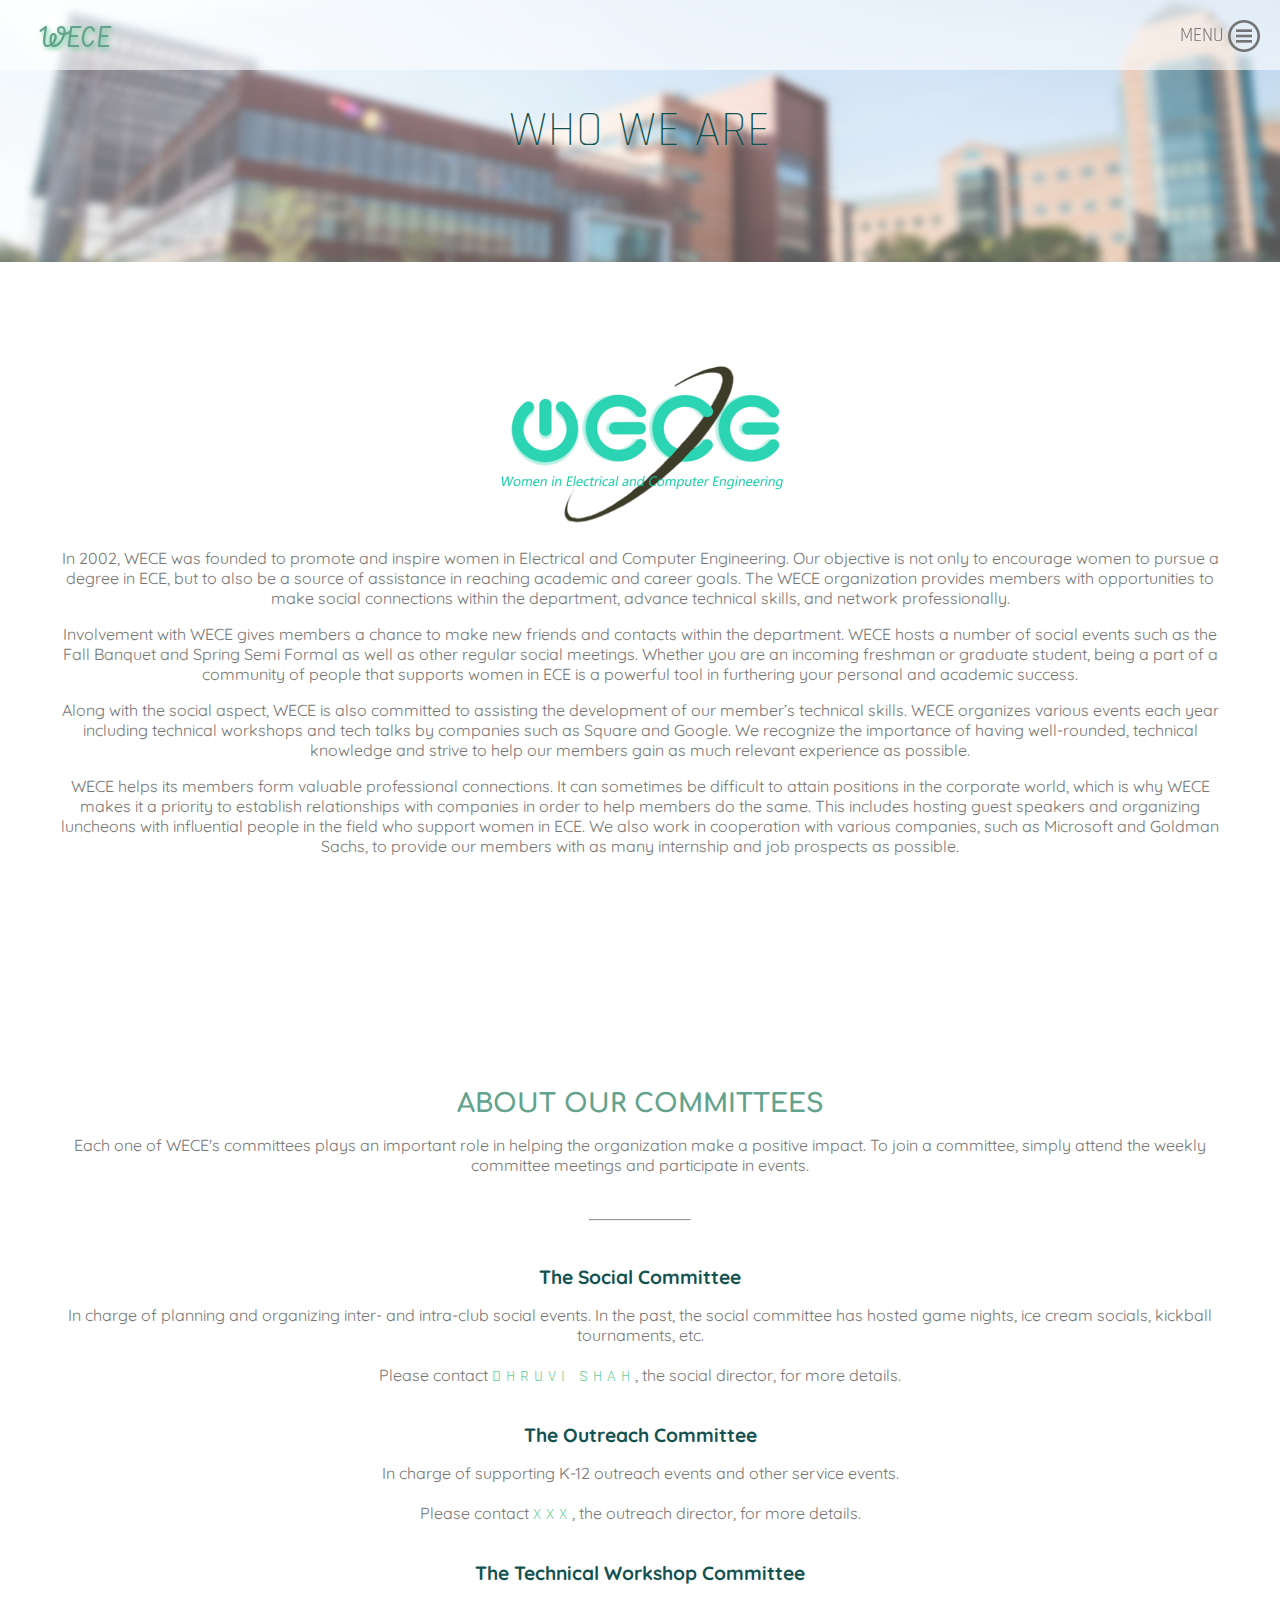
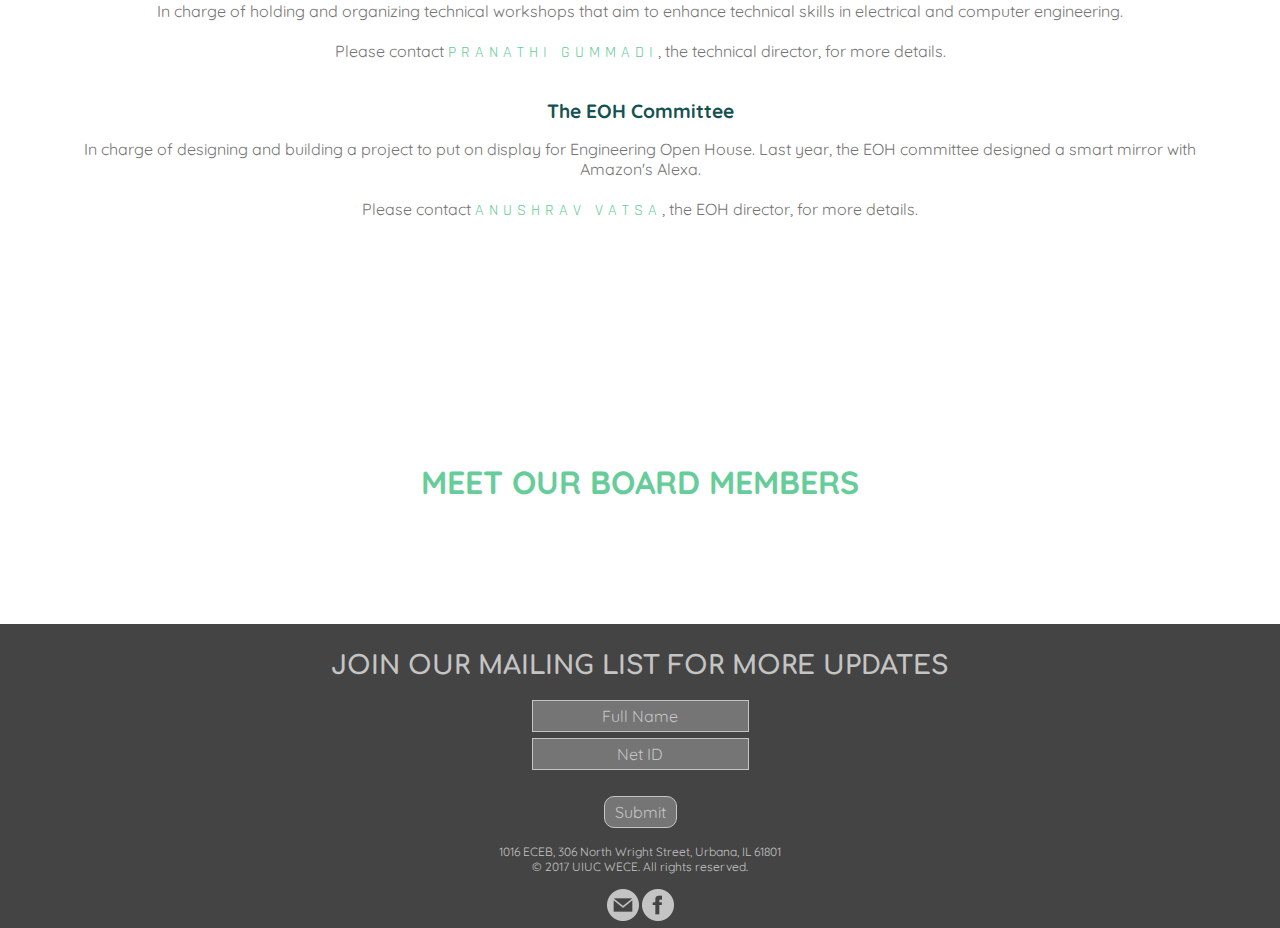
==== about.html @ b1ef4127 "Added about & sponsors" ====
<!DOCTYPE html>
<html>

<head>
    <meta charset="utf-8">
    <meta name="viewport" content="width=device-width, initial-scale=1.0">
    <title>Women in ECE | University of Illinois at Urbana-Champaign</title>

    <script src="https://ajax.googleapis.com/ajax/libs/jquery/2.2.0/jquery.min.js"></script>
    <script type="text/javascript" src="scripts/menubar.js"></script>

    <link rel="stylesheet" href="main.css" />
    <link rel="stylesheet" href="about.css" />

    <link href="https://fonts.googleapis.com/css?family=Comfortaa|Quicksand|Rajdhani|Vibur" rel="stylesheet">

    <!-- Credits to iconmonstr.com for any vector icons used on this website -->
</head>

<body>
    <!-- HEADER -->
    <div id="header">
        <div class="headleft">
            <a href="index.html">wece</a>
        </div>
        <div class="headright">
            <a id="menutext">Menu</a>
            <a id="menubutton"><img src="images/menu.png" /></a>
        </div>
    </div>


    <!-- MENU -->
    <div id="sidebar">
        <ul>
            <li><a href="index.html">Home</a></li>
            <li><a href="about.html">Who We Are</a></li>
            <li><a href="calendar.html">Events</a></li>
            <li><a href="newsletters.html">Newsletter Archive</a></li>
            <li><a href="sponsors.html">Sponsors</a></li>
            <li><a href="contactus.html">Contact Us</a></li>
        </ul>
    </div>

    <!-- MAIN BODY -->
    <div class="body">
        <div id="mainsubsection">
            <center><span>WHO WE ARE</span></center>
        </div>
        <div class="subsection">
            <img src="images/logo.png" />
            <p>In 2002, WECE was founded to promote and inspire women in Electrical and Computer Engineering. Our objective is not only to encourage women to pursue a degree in ECE, but to also be a source of assistance in reaching academic and career goals. The WECE organization provides members with opportunities to make social connections within the department, advance technical skills, and network professionally.</p>

            <p>Involvement with WECE gives members a chance to make new friends and contacts within the department. WECE hosts a number of social events such as the Fall Banquet and Spring Semi Formal as well as other regular social meetings. Whether you are an incoming freshman or graduate student, being a part of a community of people that supports women in ECE is a powerful tool in furthering your personal and academic success.</p>

            <p>Along with the social aspect, WECE is also committed to assisting the development of our member’s technical skills. WECE organizes various events each year including technical workshops and tech talks by companies such as Square and Google. We recognize the importance of having well-rounded, technical knowledge and strive to help our members gain as much relevant experience as possible.</p>

            <p>WECE helps its members form valuable professional connections. It can sometimes be difficult to attain positions in the corporate world, which is why WECE makes it a priority to establish relationships with companies in order to help members do the same. This includes hosting guest speakers and organizing luncheons with influential people in the field who support women in ECE. We also work in cooperation with various companies, such as Microsoft and Goldman Sachs, to provide our members with as many internship and job prospects as possible. </p>
        </div>

        <div class="subsection">
            <h1>About Our Committees</h1>
            <p>Each one of WECE's committees plays an important role in helping the organization make a positive impact. To join a committee, simply attend the weekly committee meetings and participate in events.</p>

            <br>
            <hr width="100px"><br>

            <h2>The Social Committee</h2>
            In charge of planning and organizing inter- and intra-club social events. In the past, the social committee has hosted game nights, ice cream socials, kickball tournaments, etc.
            <br><br>Please contact <a href="mailto:EMAILHERE" target="_blank">Dhruvi Shah</a>, the social director, for more details.<br><br>

            <h2>The Outreach Committee</h2>
            In charge of supporting K-12 outreach events and other service events.
            <br><br>Please contact <a href="mailto:EMAILHERE" target="_blank">xxx</a>, the outreach director, for more details.<br><br>

            <h2>The Technical Workshop Committee</h2>
            In charge of holding and organizing technical workshops that aim to enhance technical skills in electrical and computer engineering.
            <br><br>Please contact <a href="mailto:EMAILHERE" target="_blank">Pranathi Gummadi</a>, the technical director, for more details.<br><br>

            <h2>The EOH Committee</h2>
            In charge of designing and building a project to put on display for Engineering Open House. Last year, the EOH committee designed a smart mirror with Amazon's Alexa.
            <br><br>Please contact <a href="mailto:EMAILHERE" target="_blank">Anushrav Vatsa</a>, the EOH director, for more details.<br><br>
        </div>

        <a href="exec.html">
            <div class="subsectionlink">
                <h1>Meet Our Board Members</h1>
            </div>
        </a>
    </div>

    <!-- FOOTER -->
    <div id="mailingform">
        <form method="POST" target="_blank" action="http://wece.ece.illinois.edu/newlayout2017/mailing_form.php">
            <h1>Join Our Mailing List For More Updates</h1>
            <input type="text" name="fullname" placeholder="Full Name">
            <br>
            <input type="text" name="netid" placeholder="Net ID">
            <br><br>
            <input type="submit" value="Submit">
        </form>
    </div>
    <div id="footer">
        1016 ECEB, 306 North Wright Street, Urbana, IL 61801
        <br> &copy; 2017 UIUC WECE. All rights reserved.
        <br><br>
        <a href="mailto:ece.uiuc@gmail.com" target="_blank"><img src="images/mail.png" alt="Email Us" /></a>
        <a href="https://www.facebook.com/wece.uiuc" target="_blank"><img src="images/facebook.png" alt="Like Us" /></a>
        <!--<a href="https://www.linkedin.com/groups/4371897/profile" target="_blank"><img src="images/linkedin.png" alt="Connect With Us" /></a>-->
    </div>
</body>

</html>
---- main.css ----
/* css for the header, footer, and sidebar */

body {
    height: 100%;
    margin: 0;
}

/* HEADER */

#header {
    width: 100%;
    position: fixed;
    padding: 20px 0px 0px 0px;
    font-family: 'Quicksand', Arial, sans-serif;
    background-color: rgba(255, 255, 255, 0.6);
    text-transform: uppercase;
    height: 50px;
    font-size: 120%;
    z-index: 3;
    
    transition: background-color 0.5s ease, border-bottom 0.5s ease;
    -moz-transition: background-color 0.5s ease, border-bottom 0.5s ease;
    -o-transition: background-color 0.5s ease, border-bottom 0.5s ease;
    -webkit-transition: background-color 0.5s ease, border-bottom 0.5s ease;
}

.scrolled {
    background-color: #ffffff !important;
    border-bottom: 1px solid #c4c4c4;
}

.headleft, .headleft a, .headleft a:visited, .headleft a:hover{
    padding-left: 20px;
    font-family: 'Vibur', Snell Roundhand, cursive;
    font-size: 120%;
    text-shadow: 2px 2px 5px #66cc99;
    color: #63a28d;
    float: left;
}

.headright {
    padding-right: 20px;
    color: #757575;
    text-align: right;
}

.headleft img,
.headright img {
    vertical-align: middle;
}

/* SIDEBAR */
#sidebar {
    width: 100%;
    position: fixed;
    margin-top: 71px;
    padding: 10px 0px 10px 0px;
    background-color: #ffffff;
    z-index: 1;
}

#sidebar a,
#sidebar a:visited,
#sidebar a:hover {
    padding: 0px 50px 0px 50px;
    display: block;
    font-family: 'Rajdhani', Arial, sans-serif;
    text-transform: uppercase;
    text-decoration: none;
    background-color: #ffffff;
    color: #757575;
    text-align: right;
}

#sidebar li,
#sidebar ul {
    list-style-type: none;
    margin: 0;
    padding: 0;
    font-size: 110%;
}

/* FOOTER */
/* MAILING FORM */

#mailingform {
    padding: 10px 50px 10px 50px;
    background-color: #444444;
    text-align: center;
    color: #c4c4c4;
    font-family: 'Quicksand', Arial, sans-serif;
}

#mailingform h1 {
    color: #c4c4c4;
    font-size: 160%;
    font-family: 'Comfortaa', "Times New Roman", serif;
    text-transform: uppercase;
    text-align: center;
}

#mailingform b {
    color: #c4c4c4;
}

input {
    border: 1px solid #c4c4c4;
    padding: 5px 10px;
    margin: 3px;
    text-align: center;
}

input[type=text] {
    border-color: #c4c4c4;
    background-color: #757575;
    color: #c4c4c4;
    font-size: 100%;
}

input[type=submit] {
    background-color: #757575;
    color: #c4c4c4;
    font-size: 100%;
     border-radius: 10px;
}

input::placeholder {
    color: #c4c4c4;
}

#footer {
    margin: 0;
    padding: 3px 0px 3px 0px;
    font-family: 'Quicksand', Arial, sans-serif;
    background-color: #444444;
    height: 100%;
    font-size: 75%;
    color: #c4c4c4;
    text-align: center;
}

/* ----------------------------------------
--- FOR DIFFERENT SCREEN RESOLUTIONS ---
---------------------------------------- */

/* menu button */
@media screen and (max-width: 450px) {
    #menutext {
        display: none;
    }
}

/* form boxes */
@media screen and (max-width: 280px) {
    input[type=text] {
        width: 100%;
    }
    
    input[type=submit] {
        width: 50%;
    }
}
---- about.css ----
/* this is the css for about page */

* {
    color: #757575;
    font-family: 'Quicksand', Arial, sans-serif;
}

* a,
* a:visited,
* a:hover {
    font-family: 'Rajdhani', Arial, sans-serif;
    text-transform: uppercase;
    text-decoration: none;
}


/* BODY INCLUDES MAINSUBSECTION AND ALL SUBSECTIONS */

.body {
    margin: 0;
    text-align: center;
    z-index: -1;
}


/* MAINSUBSECTION */

#mainsubsection {
    margin: 0;
    padding: 100px 50px 100px 50px;
    text-shadow: 0px 0px 7px #ffffff;
    background-image: url('images/aboutheader.png');
    background-repeat: no-repeat;
    background-position: center;
    -webkit-background-size: cover;
    -moz-background-size: cover;
    -o-background-size: cover;
    background-size: cover;
}

#mainsubsection span {
    color: #145252;
    font-size: 300%;
    font-weight: 100;
    font-family: 'Rajdhani', Arial, sans-serif;
    letter-spacing: 1px;
}


/* SUBSECTIONS */

.subsection {
    margin: 0;
    padding: 100px 50px 100px 50px;
    transition: background-color 2s ease;
}

.subsection:hover {
    background-color: #f9f9f9;
}

.subsection h1 {
    color: #63a28d;
    font-size: 160%;
    font-family: 'Comfortaa', "Times New Roman", serif;
    text-transform: uppercase;
}

.subsection h2 {
    color: #145252;
    font-size: 120%;
}

.subsection a,
.subsection a:visited {
    color: #66cc99;
    letter-spacing: 5px;
}

.subsection a:hover {
    color: #757575;
    letter-spacing: 5px;
}

.subsectionlink {
    margin: 0;
    padding: 100px 50px 100px 50px;
    transition: background-color 1s ease;
}

.subsectionlink h1 {
    color: #66cc99;
    text-shadow: 2px 2px 1px #f9f9f9;
    transition: color 1s ease, text-shadow 1s ease;
}

.subsectionlink:hover {
    background-color: #66cc99;
}

.subsectionlink:hover h1 {
    color: white;
    text-shadow: 2px 2px 1px #63a28d;
}


/* ----------------------------------------
--- FOR DIFFERENT SCREEN RESOLUTIONS ---
---------------------------------------- */


/* headers */

@media screen and (max-width: 250px) {
    .subsection h1,
    .subsectionlink h1 {
        font-size: 100%;
    }
}


/* the logo */

@media screen and (max-width: 500px) {
    .subsection img {
        width: 50vw;
    }
}
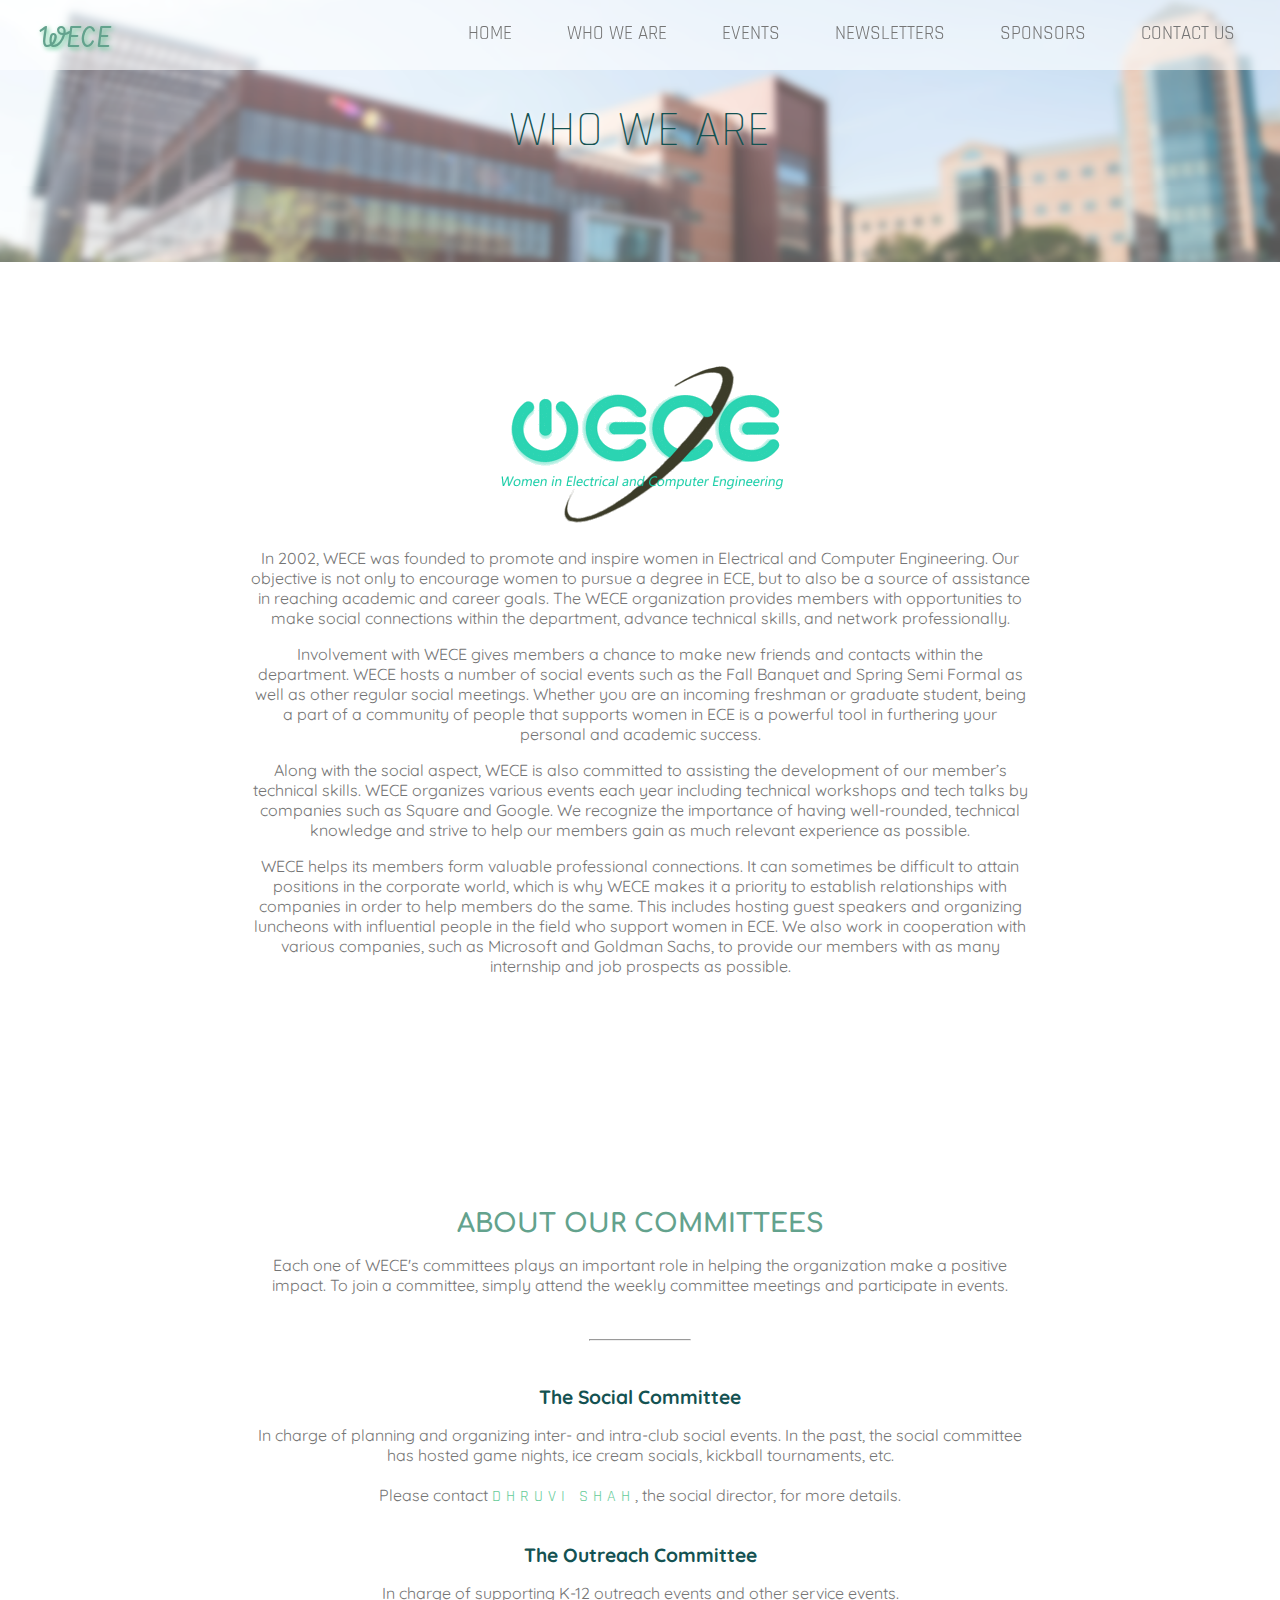
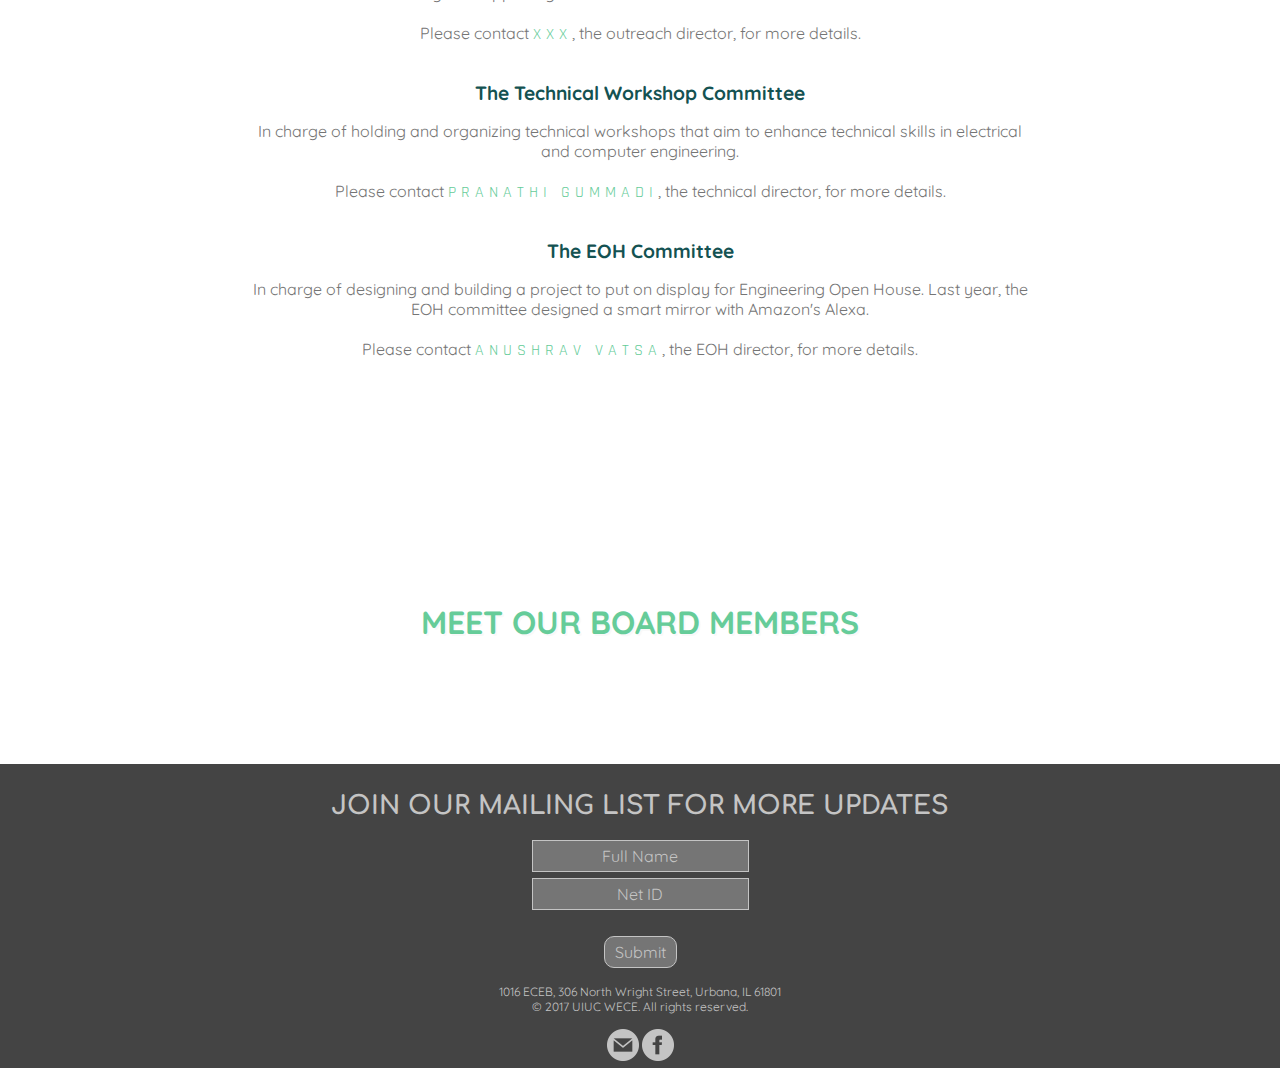
==== commit c1e057a0: "Display changes" ====
--- a/about.html
+++ b/about.html
@@ -24,6 +24,8 @@
             <a href="index.html">wece</a>
         </div>
         <div class="headright">
+            <a href="index.html" id="nodropdown">Home</a> <a href="about.html" id="nodropdown">Who We Are</a> <a href="calendar.html" id="nodropdown">Events</a> <a href="newsletters.html" id="nodropdown">Newsletters</a> <a href="sponsors.html" id="nodropdown">Sponsors</a> <a href="contactus.html" id="nodropdown">Contact Us</a>
+            
             <a id="menutext">Menu</a>
             <a id="menubutton"><img src="images/menu.png" /></a>
         </div>
@@ -36,7 +38,7 @@
             <li><a href="index.html">Home</a></li>
             <li><a href="about.html">Who We Are</a></li>
             <li><a href="calendar.html">Events</a></li>
-            <li><a href="newsletters.html">Newsletter Archive</a></li>
+            <li><a href="newsletters.html">Newsletters</a></li>
             <li><a href="sponsors.html">Sponsors</a></li>
             <li><a href="contactus.html">Contact Us</a></li>
         </ul>
--- a/main.css
+++ b/main.css
@@ -44,6 +44,14 @@
     text-align: right;
 }
 
+#nodropdown {
+    padding: 0px 25px 0px 25px;
+}
+
+#nodropdown:hover {
+    color: #66cc99;
+}
+
 .headleft img,
 .headright img {
     vertical-align: middle;
@@ -76,7 +84,7 @@
 #sidebar ul {
     list-style-type: none;
     margin: 0;
-    padding: 0;
+    padding: 5px 0px 5px 0px;
     font-size: 110%;
 }
 
@@ -161,3 +169,15 @@
     }
 }
 
+/* menu links */
+@media screen and (min-width: 1000px) {
+    #menutext, #menubutton {
+        display: none;
+    }
+}
+
+@media screen and (max-width: 1000px) {
+    #nodropdown {
+        display: none;
+    }
+}
--- a/about.css
+++ b/about.css
@@ -51,7 +51,7 @@
 
 .subsection {
     margin: 0;
-    padding: 100px 50px 100px 50px;
+    padding: 100px 250px 100px 250px;
     transition: background-color 2s ease;
 }
 
@@ -118,6 +118,13 @@
     }
 }
 
+/* webpage heading */
+
+@media screen and (max-width: 300px) {
+    #mainsubsection span {
+        font-size: 200%;
+    }
+}
 
 /* the logo */
 
@@ -126,3 +133,18 @@
         width: 50vw;
     }
 }
+
+/* width of text */
+
+@media screen and (max-width: 1100px) {
+    .subsection {
+        padding: 100px 50px 100px 50px;
+    }
+}
+
+@media screen and (min-width: 2000px) {
+    .subsection {
+        padding: 100px 500px 100px 500px;
+    }
+}
+
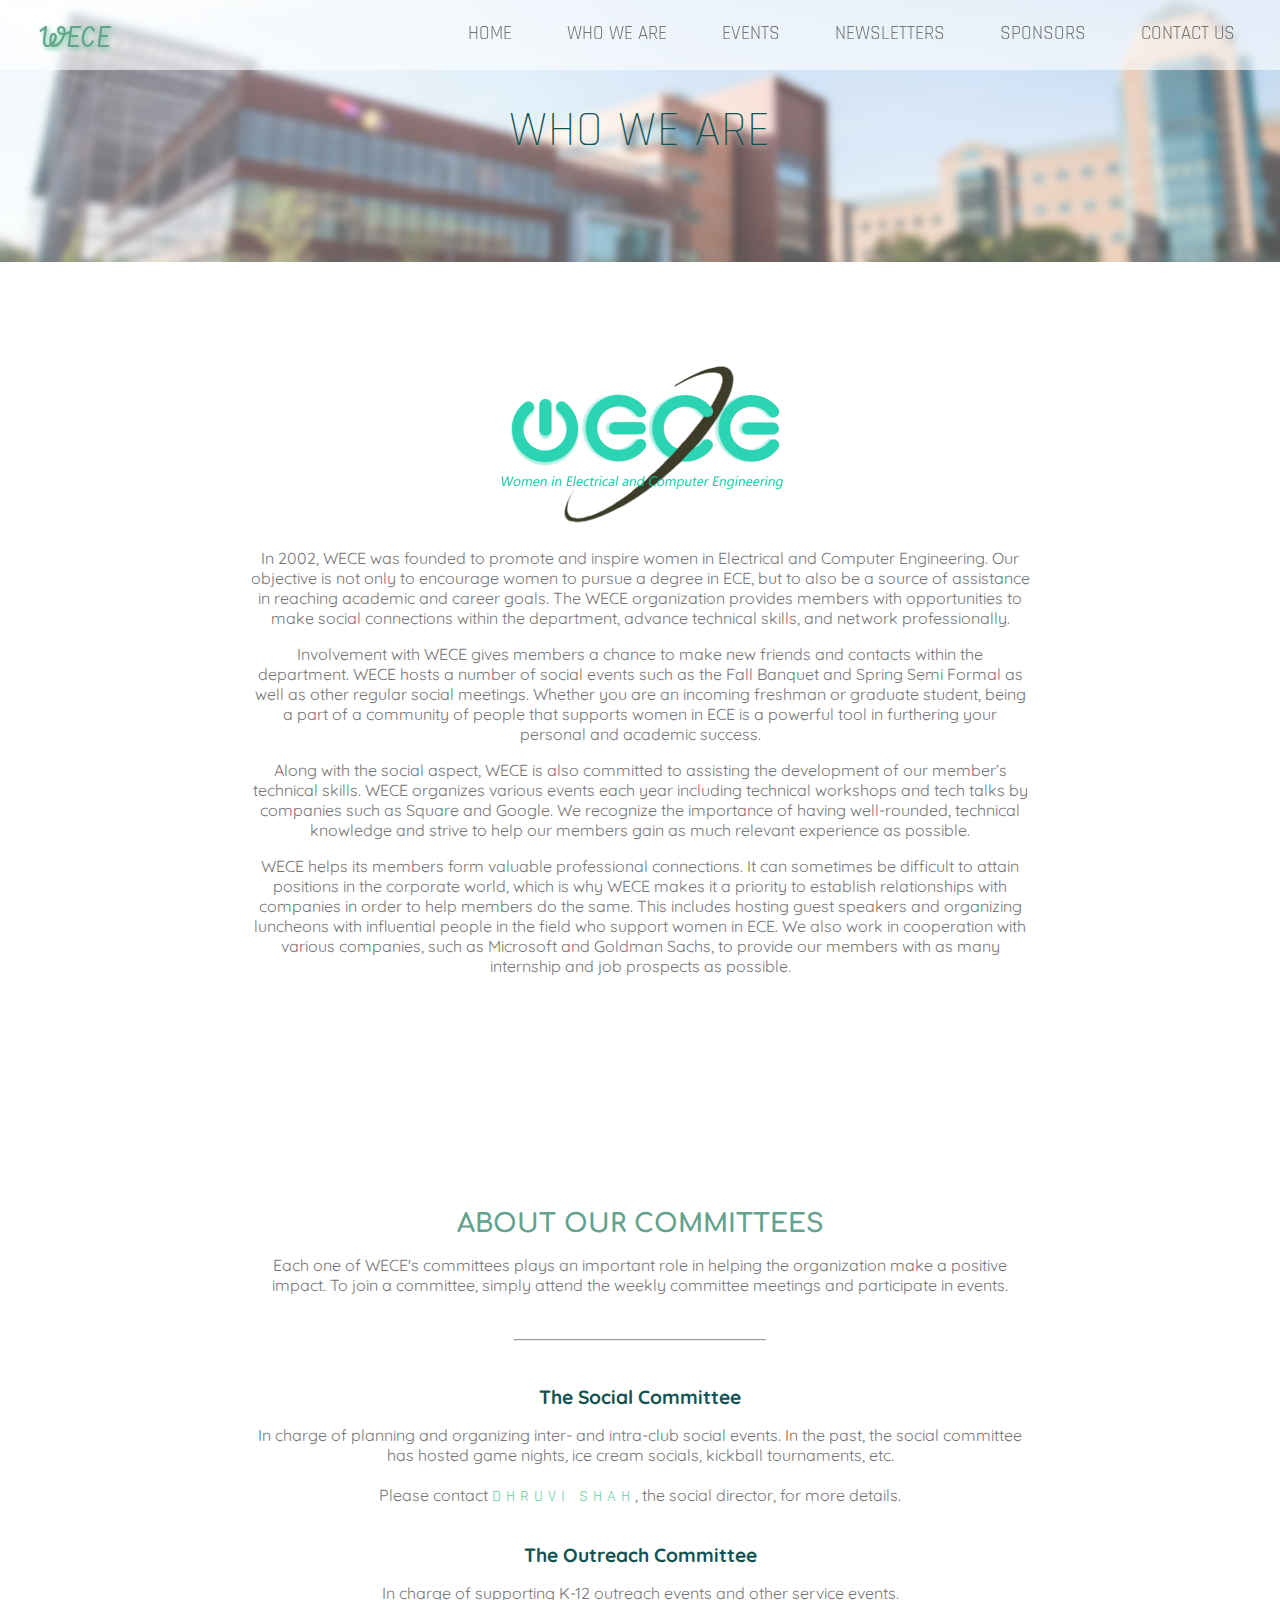
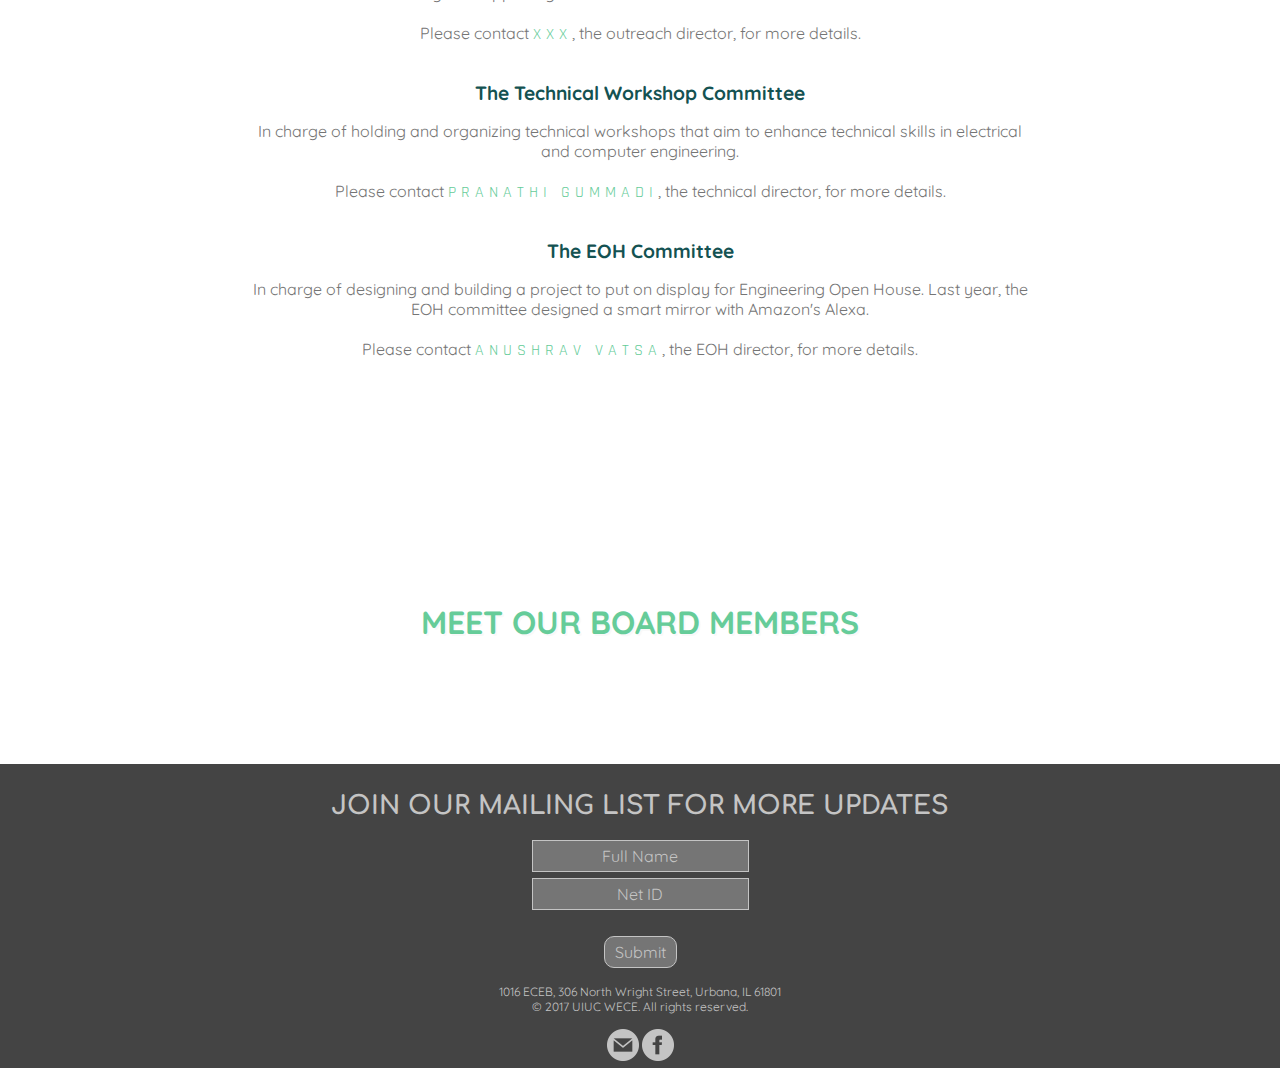
==== commit 9b7f7855: "Added newsletters" ====
--- a/about.html
+++ b/about.html
@@ -65,7 +65,7 @@
             <p>Each one of WECE's committees plays an important role in helping the organization make a positive impact. To join a committee, simply attend the weekly committee meetings and participate in events.</p>
 
             <br>
-            <hr width="100px"><br>
+            <hr width="250px"><br>
 
             <h2>The Social Committee</h2>
             In charge of planning and organizing inter- and intra-club social events. In the past, the social committee has hosted game nights, ice cream socials, kickball tournaments, etc.
--- a/main.css
+++ b/main.css
@@ -84,7 +84,7 @@
 #sidebar ul {
     list-style-type: none;
     margin: 0;
-    padding: 5px 0px 5px 0px;
+    padding: 10px 0px 10px 0px;
     font-size: 110%;
 }
 
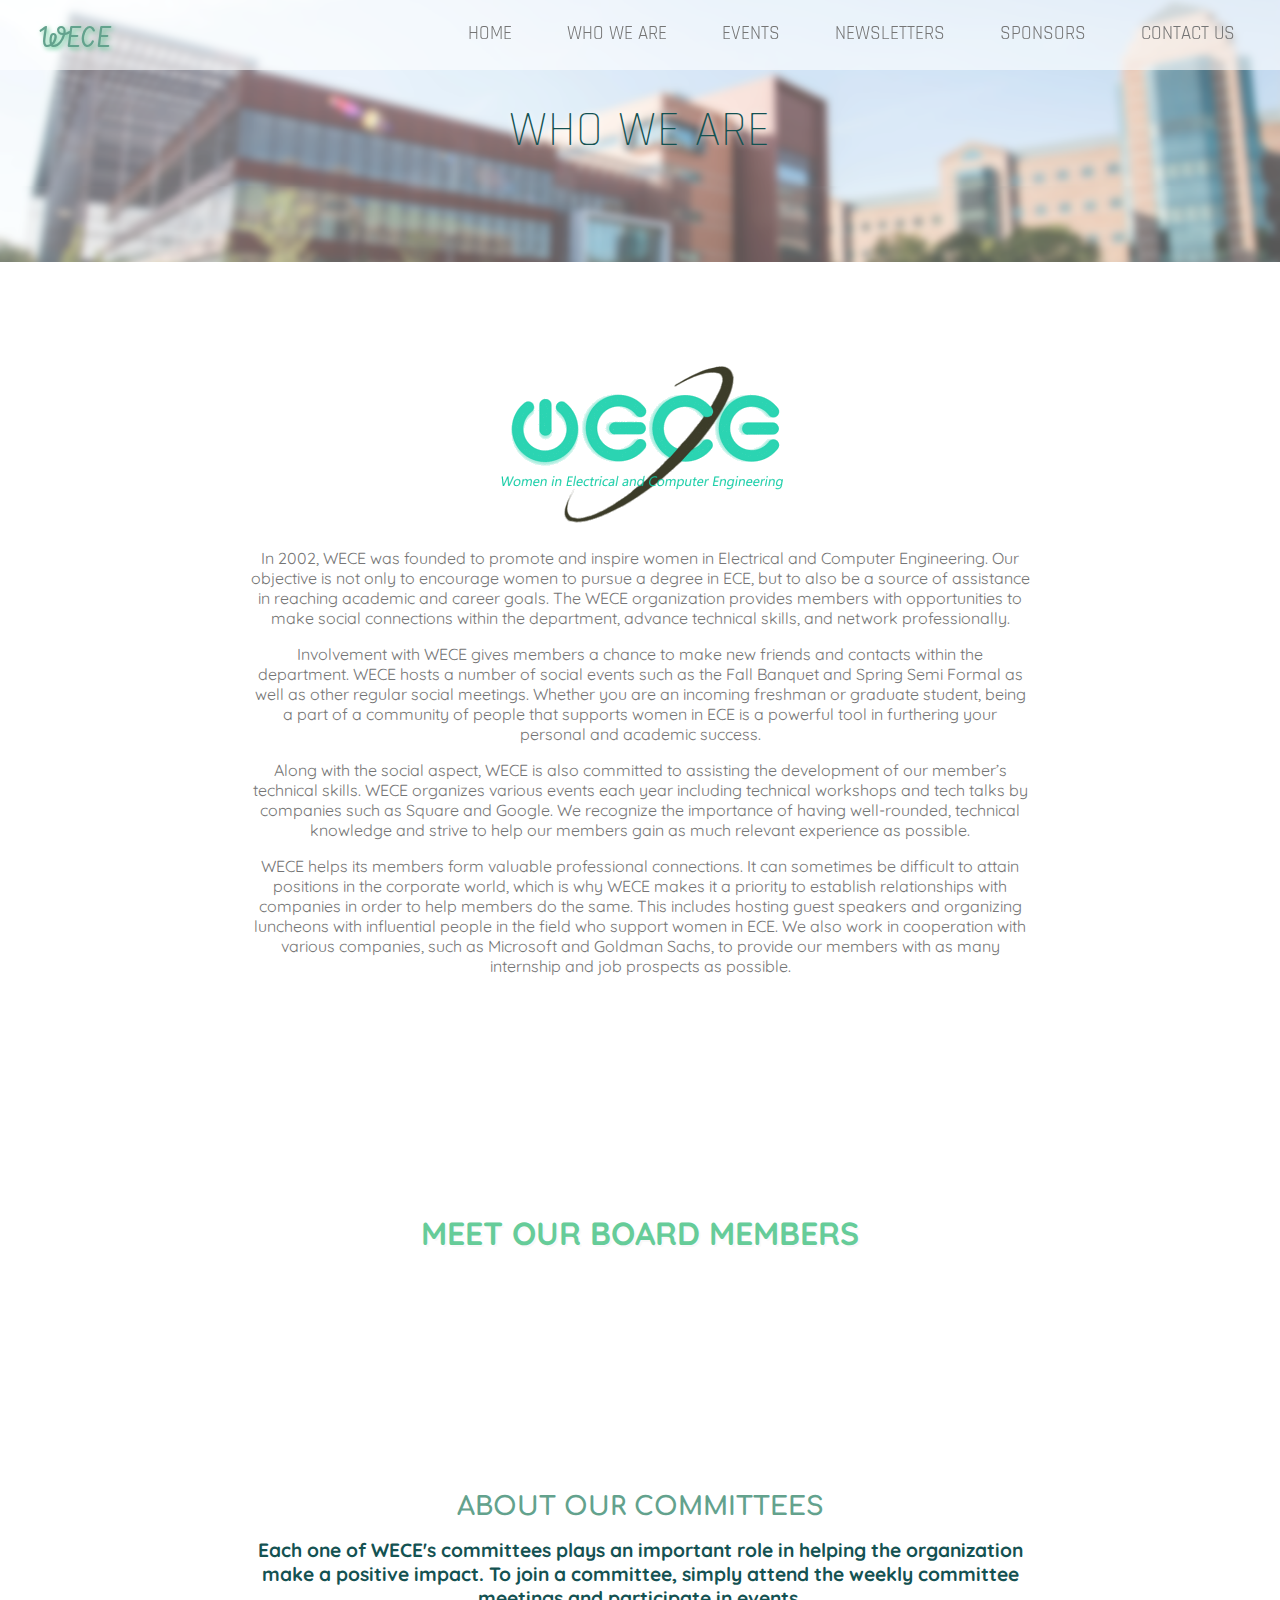
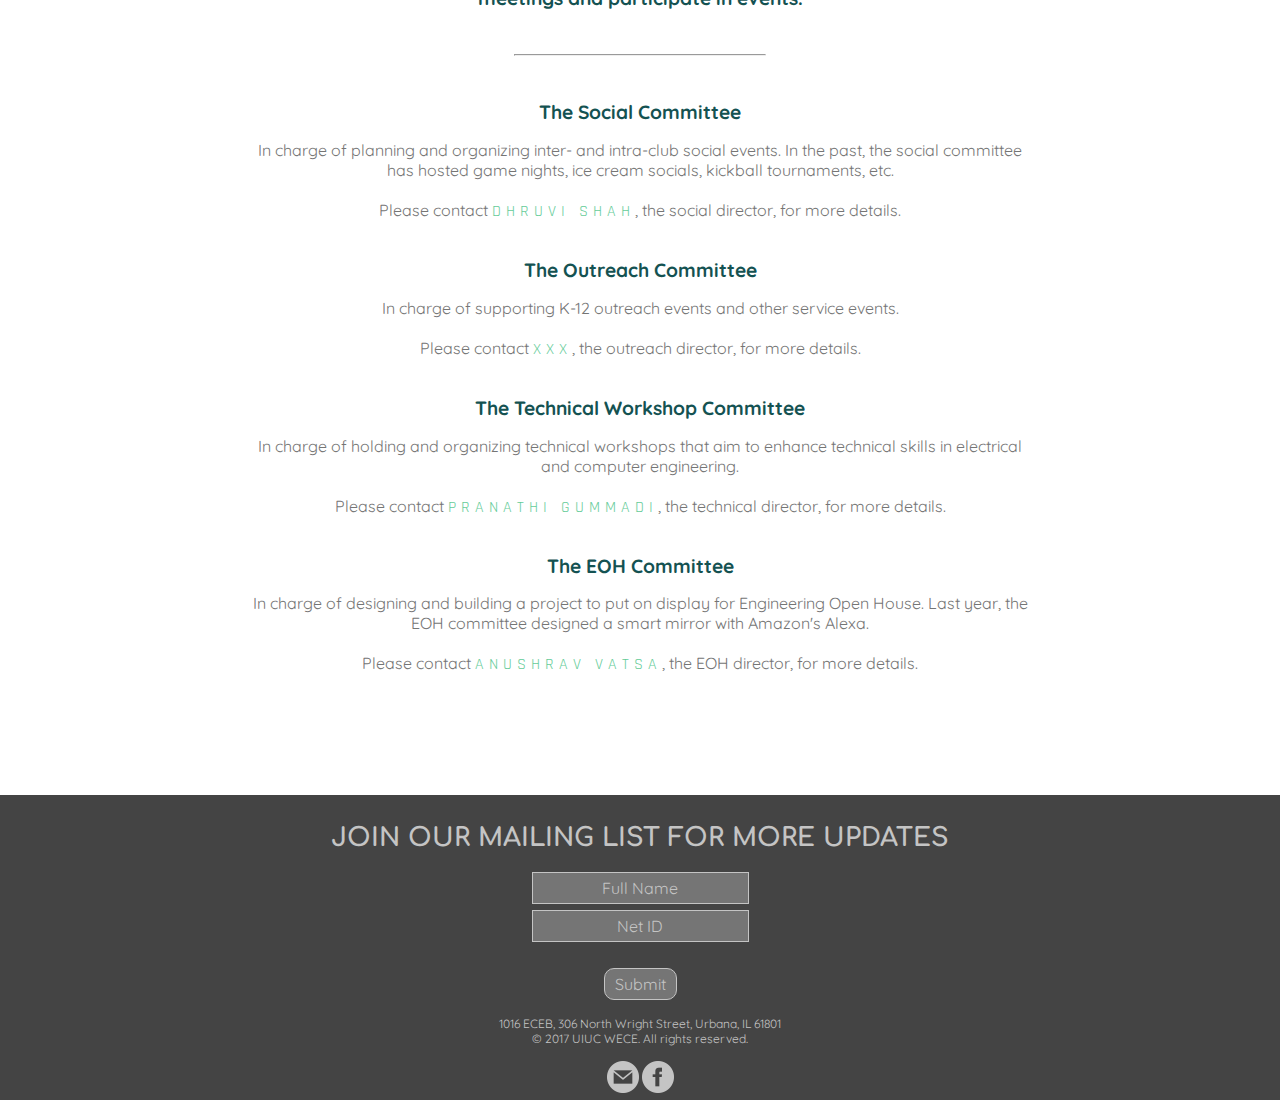
==== commit 331e5429: "Added exec page" ====
--- a/about.html
+++ b/about.html
@@ -25,7 +25,7 @@
         </div>
         <div class="headright">
             <a href="index.html" id="nodropdown">Home</a> <a href="about.html" id="nodropdown">Who We Are</a> <a href="calendar.html" id="nodropdown">Events</a> <a href="newsletters.html" id="nodropdown">Newsletters</a> <a href="sponsors.html" id="nodropdown">Sponsors</a> <a href="contactus.html" id="nodropdown">Contact Us</a>
-            
+
             <a id="menutext">Menu</a>
             <a id="menubutton"><img src="images/menu.png" /></a>
         </div>
@@ -60,9 +60,15 @@
             <p>WECE helps its members form valuable professional connections. It can sometimes be difficult to attain positions in the corporate world, which is why WECE makes it a priority to establish relationships with companies in order to help members do the same. This includes hosting guest speakers and organizing luncheons with influential people in the field who support women in ECE. We also work in cooperation with various companies, such as Microsoft and Goldman Sachs, to provide our members with as many internship and job prospects as possible. </p>
         </div>
 
+        <a href="exec.html">
+            <div class="subsectionlink">
+                <h1>Meet Our Board Members</h1>
+            </div>
+        </a>
+
         <div class="subsection">
             <h1>About Our Committees</h1>
-            <p>Each one of WECE's committees plays an important role in helping the organization make a positive impact. To join a committee, simply attend the weekly committee meetings and participate in events.</p>
+            <h2>Each one of WECE's committees plays an important role in helping the organization make a positive impact. To join a committee, simply attend the weekly committee meetings and participate in events.</h2>
 
             <br>
             <hr width="250px"><br>
@@ -83,12 +89,6 @@
             In charge of designing and building a project to put on display for Engineering Open House. Last year, the EOH committee designed a smart mirror with Amazon's Alexa.
             <br><br>Please contact <a href="mailto:EMAILHERE" target="_blank">Anushrav Vatsa</a>, the EOH director, for more details.<br><br>
         </div>
-
-        <a href="exec.html">
-            <div class="subsectionlink">
-                <h1>Meet Our Board Members</h1>
-            </div>
-        </a>
     </div>
 
     <!-- FOOTER -->
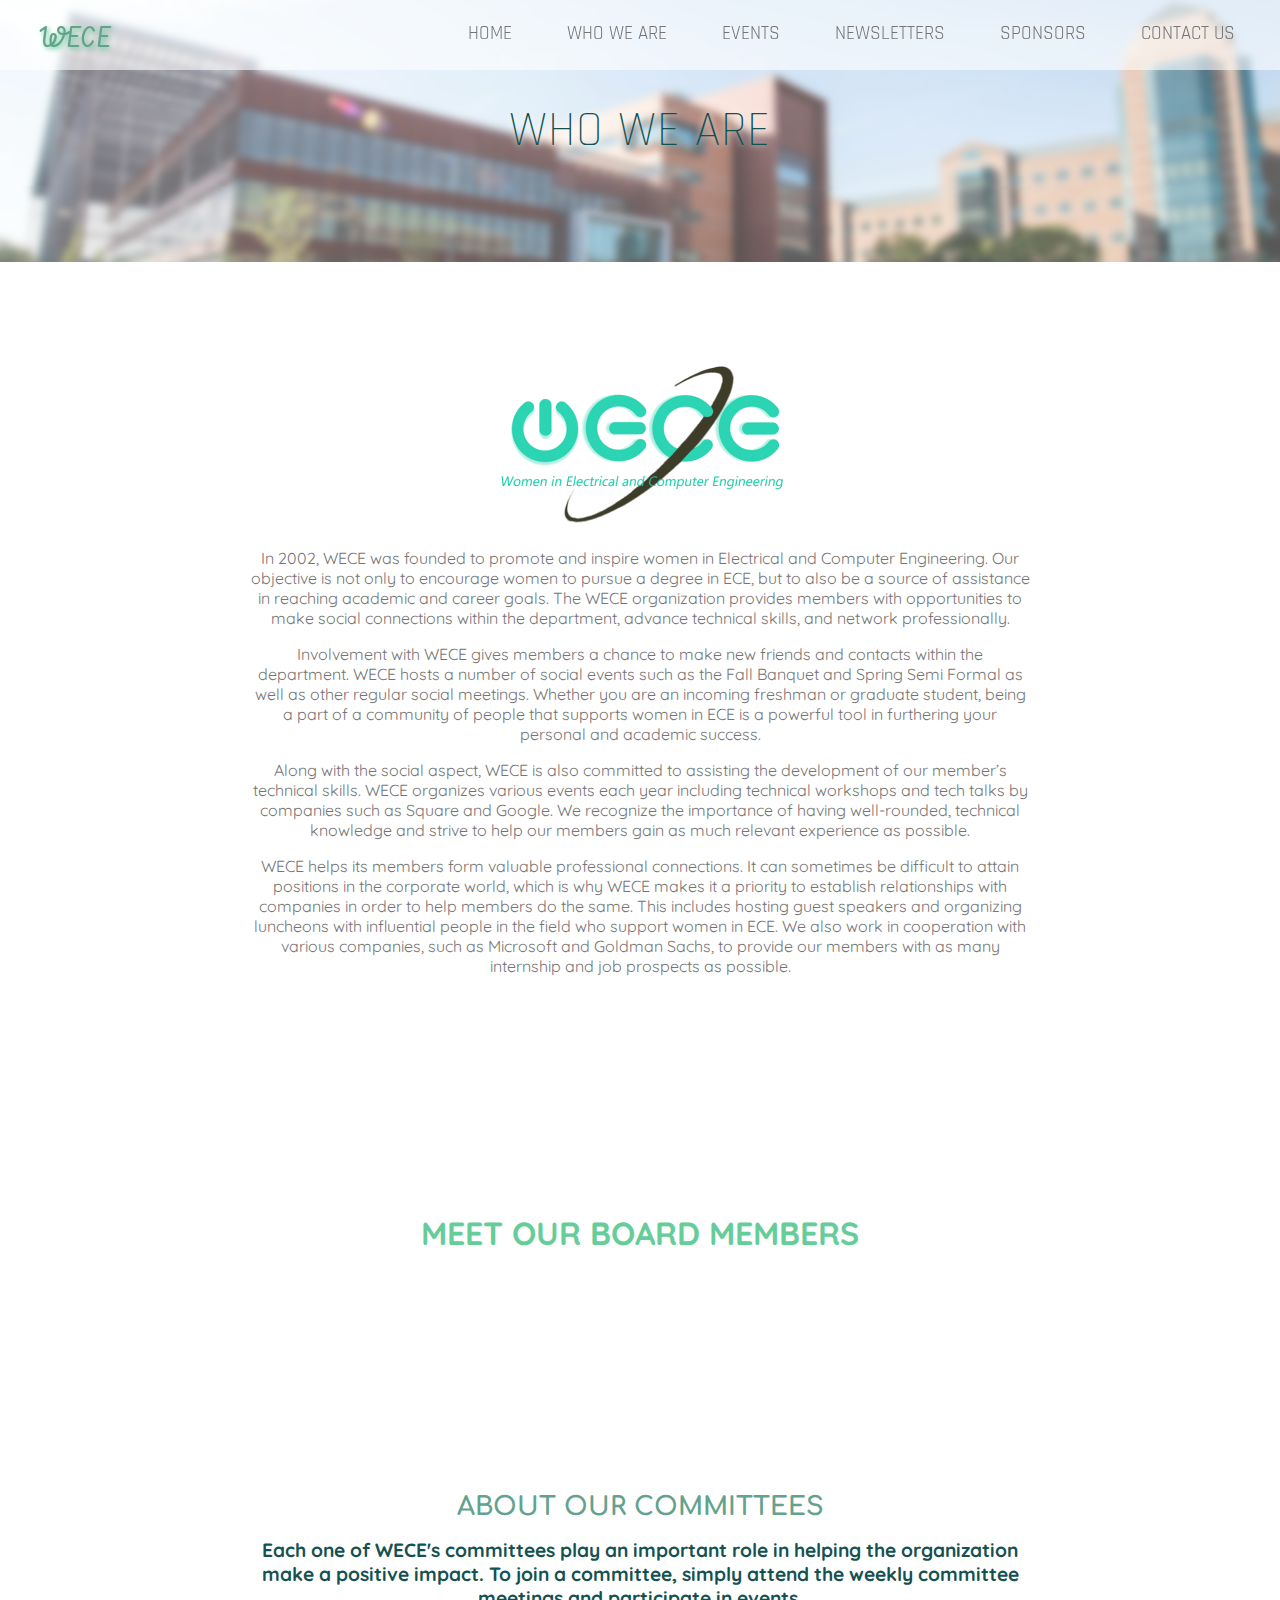
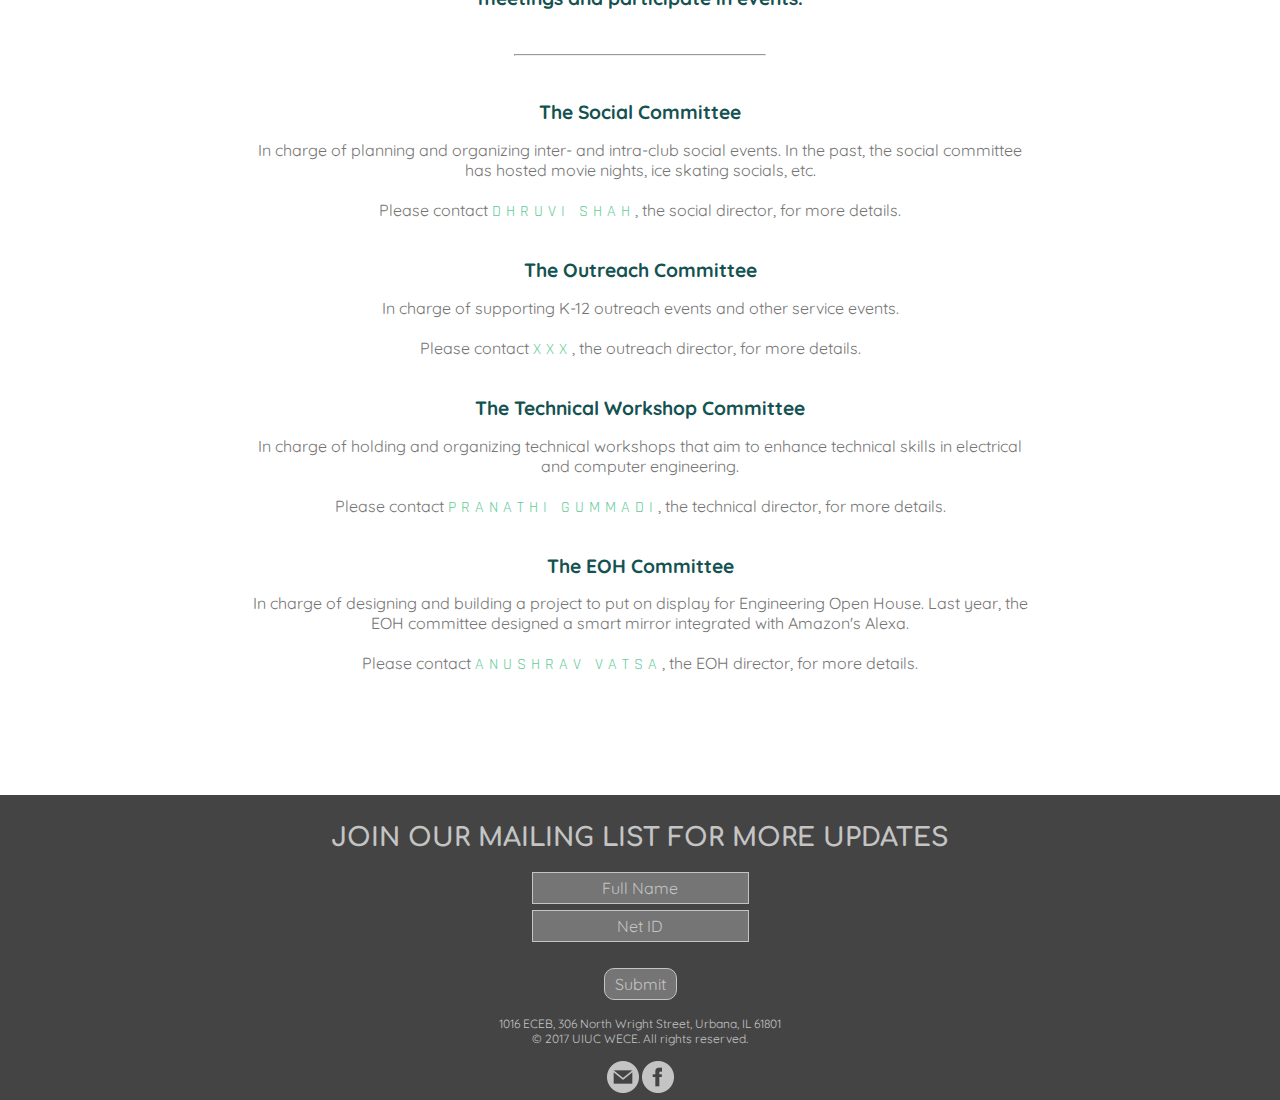
==== commit 23cbaa89: "Update" ====
--- a/about.html
+++ b/about.html
@@ -68,13 +68,13 @@
 
         <div class="subsection">
             <h1>About Our Committees</h1>
-            <h2>Each one of WECE's committees plays an important role in helping the organization make a positive impact. To join a committee, simply attend the weekly committee meetings and participate in events.</h2>
+            <h2>Each one of WECE's committees play an important role in helping the organization make a positive impact. To join a committee, simply attend the weekly committee meetings and participate in events.</h2>
 
             <br>
             <hr width="250px"><br>
 
             <h2>The Social Committee</h2>
-            In charge of planning and organizing inter- and intra-club social events. In the past, the social committee has hosted game nights, ice cream socials, kickball tournaments, etc.
+            In charge of planning and organizing inter- and intra-club social events. In the past, the social committee has hosted movie nights, ice skating socials, etc.
             <br><br>Please contact <a href="mailto:EMAILHERE" target="_blank">Dhruvi Shah</a>, the social director, for more details.<br><br>
 
             <h2>The Outreach Committee</h2>
@@ -86,14 +86,14 @@
             <br><br>Please contact <a href="mailto:EMAILHERE" target="_blank">Pranathi Gummadi</a>, the technical director, for more details.<br><br>
 
             <h2>The EOH Committee</h2>
-            In charge of designing and building a project to put on display for Engineering Open House. Last year, the EOH committee designed a smart mirror with Amazon's Alexa.
+            In charge of designing and building a project to put on display for Engineering Open House. Last year, the EOH committee designed a smart mirror integrated with Amazon's Alexa.
             <br><br>Please contact <a href="mailto:EMAILHERE" target="_blank">Anushrav Vatsa</a>, the EOH director, for more details.<br><br>
         </div>
     </div>
 
     <!-- FOOTER -->
     <div id="mailingform">
-        <form method="POST" target="_blank" action="http://wece.ece.illinois.edu/newlayout2017/mailing_form.php">
+        <form method="POST" target="_blank" action="mailing_form.php">
             <h1>Join Our Mailing List For More Updates</h1>
             <input type="text" name="fullname" placeholder="Full Name">
             <br>
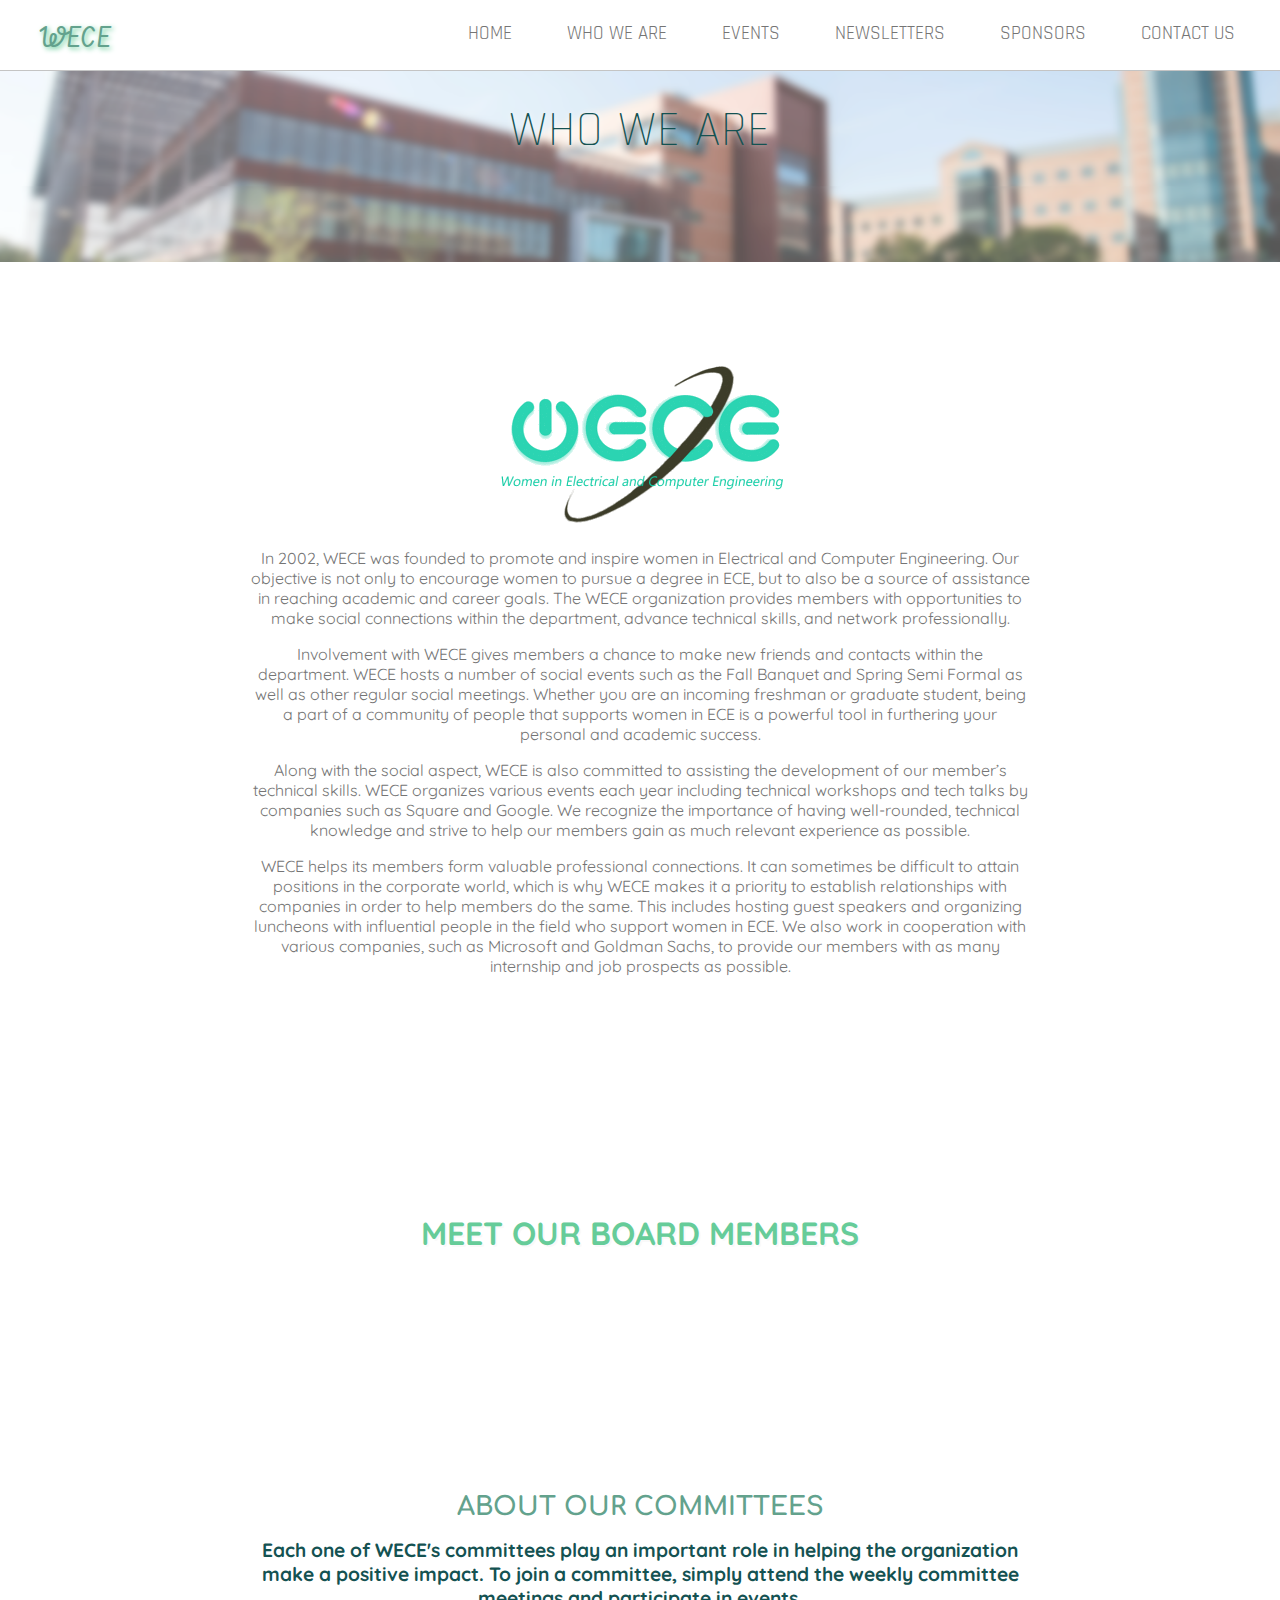
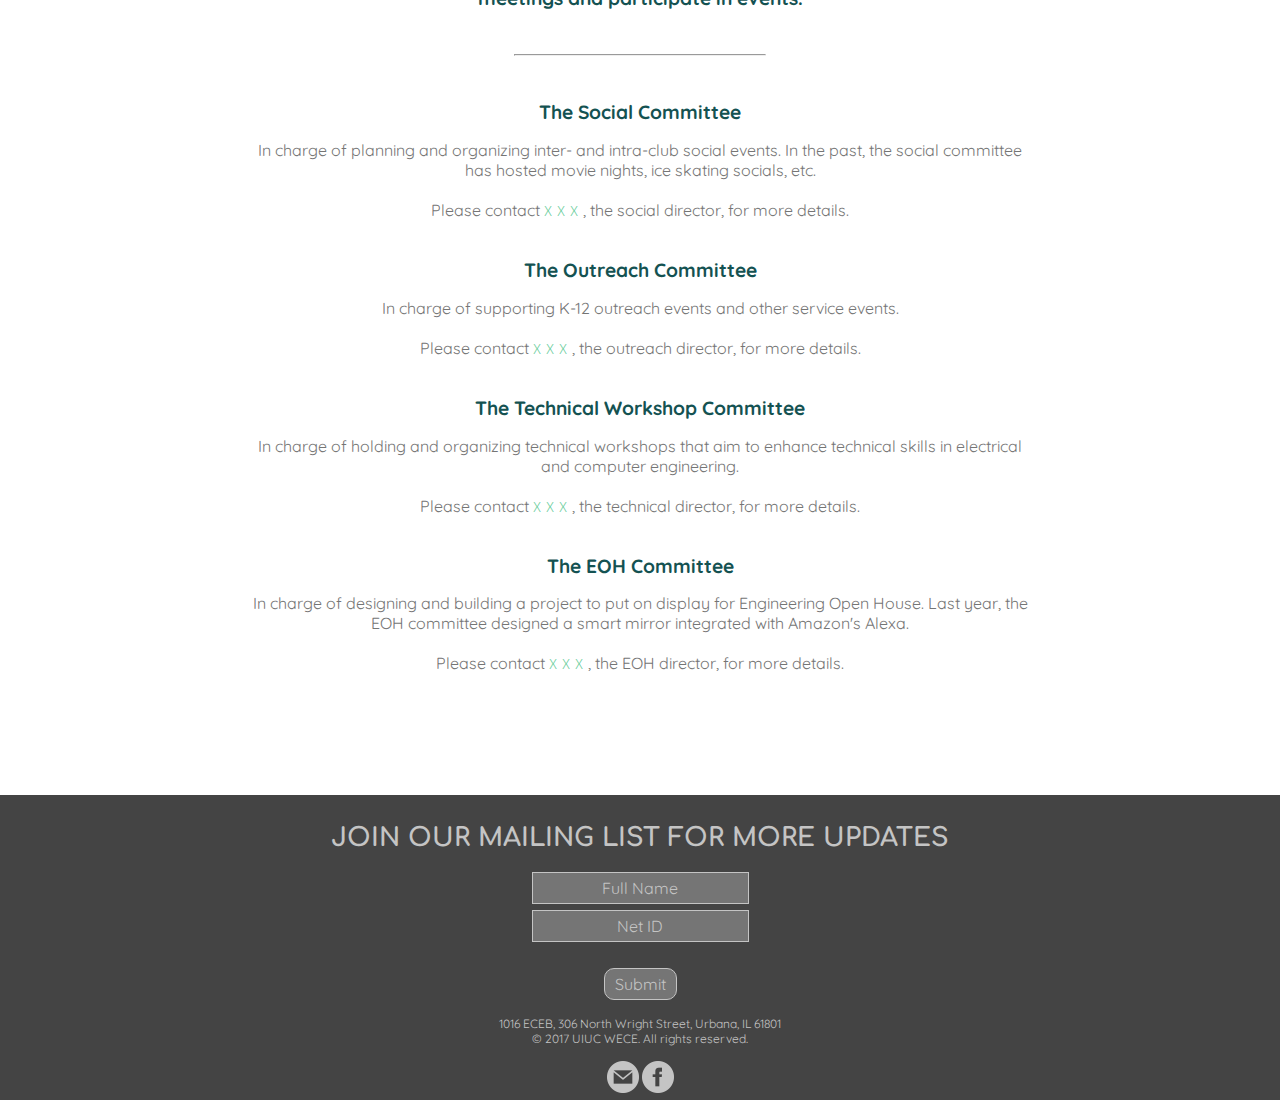
==== commit e92dedd0: "final commit" ====
--- a/about.html
+++ b/about.html
@@ -75,7 +75,7 @@
 
             <h2>The Social Committee</h2>
             In charge of planning and organizing inter- and intra-club social events. In the past, the social committee has hosted movie nights, ice skating socials, etc.
-            <br><br>Please contact <a href="mailto:EMAILHERE" target="_blank">Dhruvi Shah</a>, the social director, for more details.<br><br>
+            <br><br>Please contact <a href="mailto:EMAILHERE" target="_blank">xxx</a>, the social director, for more details.<br><br>
 
             <h2>The Outreach Committee</h2>
             In charge of supporting K-12 outreach events and other service events.
@@ -83,11 +83,11 @@
 
             <h2>The Technical Workshop Committee</h2>
             In charge of holding and organizing technical workshops that aim to enhance technical skills in electrical and computer engineering.
-            <br><br>Please contact <a href="mailto:EMAILHERE" target="_blank">Pranathi Gummadi</a>, the technical director, for more details.<br><br>
+            <br><br>Please contact <a href="mailto:EMAILHERE" target="_blank">xxx</a>, the technical director, for more details.<br><br>
 
             <h2>The EOH Committee</h2>
             In charge of designing and building a project to put on display for Engineering Open House. Last year, the EOH committee designed a smart mirror integrated with Amazon's Alexa.
-            <br><br>Please contact <a href="mailto:EMAILHERE" target="_blank">Anushrav Vatsa</a>, the EOH director, for more details.<br><br>
+            <br><br>Please contact <a href="mailto:EMAILHERE" target="_blank">xxx</a>, the EOH director, for more details.<br><br>
         </div>
     </div>
 
@@ -108,7 +108,6 @@
         <br><br>
         <a href="mailto:ece.uiuc@gmail.com" target="_blank"><img src="images/mail.png" alt="Email Us" /></a>
         <a href="https://www.facebook.com/wece.uiuc" target="_blank"><img src="images/facebook.png" alt="Like Us" /></a>
-        <!--<a href="https://www.linkedin.com/groups/4371897/profile" target="_blank"><img src="images/linkedin.png" alt="Connect With Us" /></a>-->
     </div>
 </body>
 
